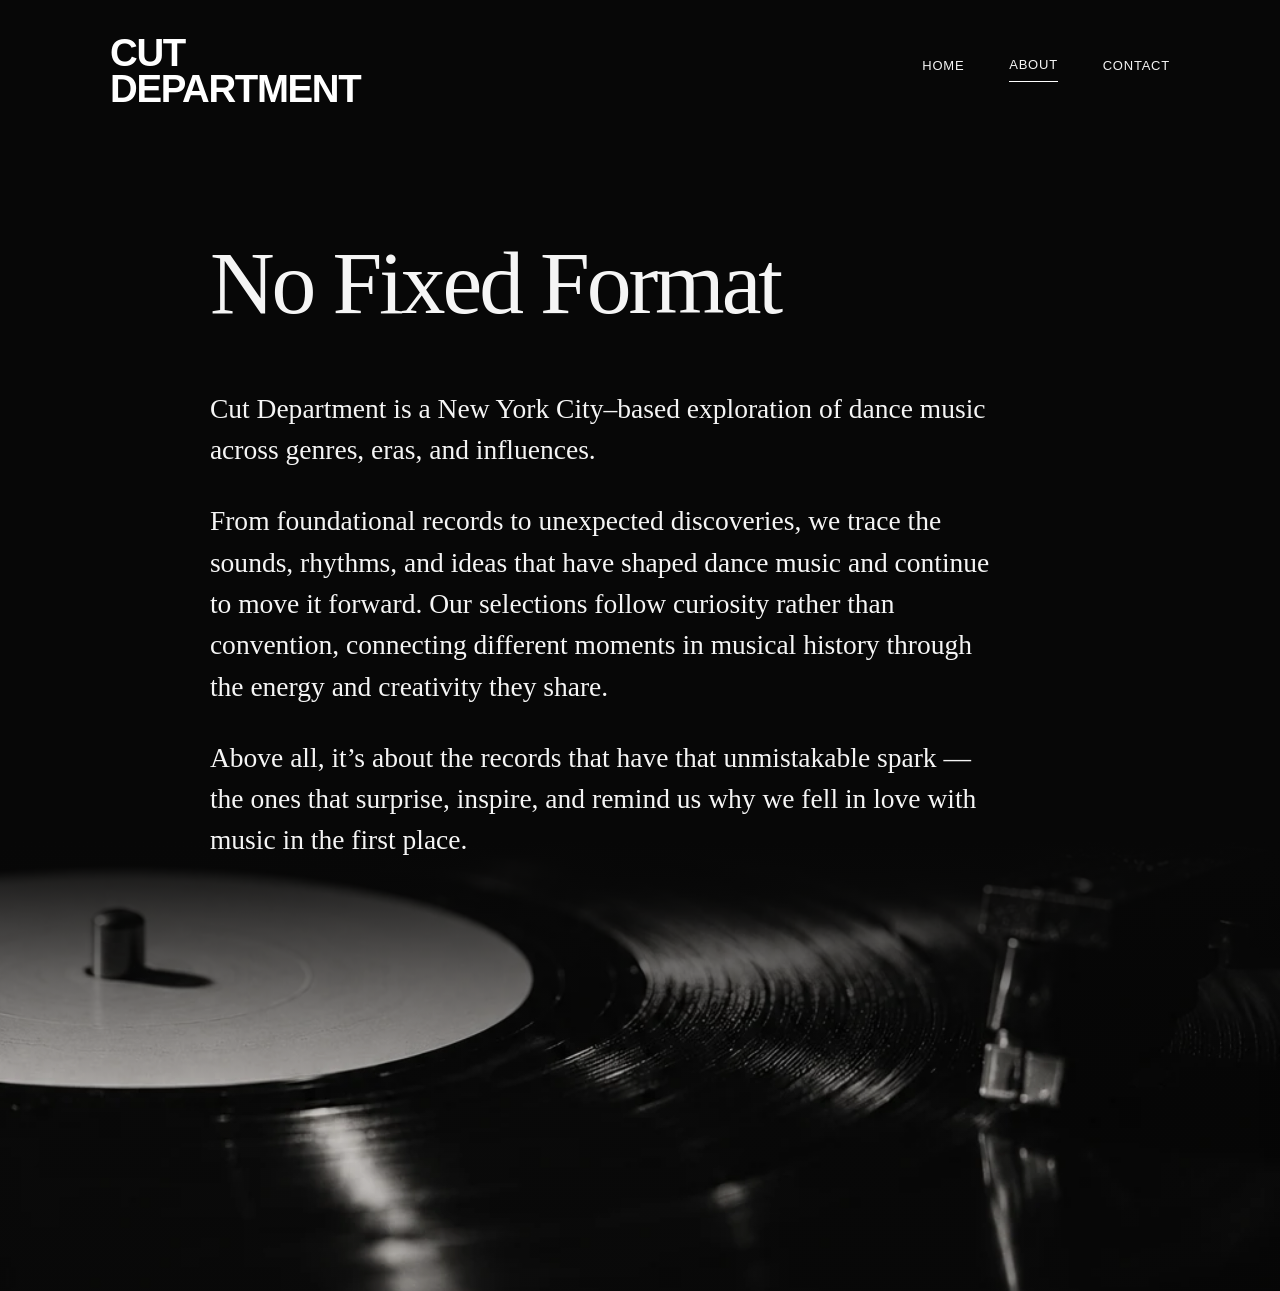
==== about.html @ 2505b228 "Add files via upload" ====
<!doctype html>
<html lang="en">
<head>
  <meta charset="utf-8">
  <meta name="viewport" content="width=device-width, initial-scale=1">
  <meta name="theme-color" content="#080808">
  <meta name="description" content="No Fixed Format — about Cut Department and its exploration of dance music across genres and eras.">
  <title>No Fixed Format — Cut Department</title>
  <link rel="stylesheet" href="styles.css">
</head>
<body class="about-page">
  <header class="about-header">
    <a class="about-brand" href="index.html" aria-label="Cut Department home">CUT<br>DEPARTMENT</a>
    <nav aria-label="Main navigation" class="about-nav">
      <a href="index.html">HOME</a>
      <a href="about.html" aria-current="page">ABOUT</a>
      <a href="mailto:hello@cutdepartment.com">CONTACT</a>
    </nav>
  </header>
  <main class="about-main">
    <article class="about-copy">
      <h1>No Fixed Format</h1>
      <p>Cut Department is a New York City–based exploration of dance music across genres, eras, and influences.</p>
      <p>From foundational records to unexpected discoveries, we trace the sounds, rhythms, and ideas that have shaped dance music and continue to move it forward. Our selections follow curiosity rather than convention, connecting different moments in musical history through the energy and creativity they share.</p>
      <p>Above all, it’s about the records that have that unmistakable spark — the ones that surprise, inspire, and remind us why we fell in love with music in the first place.</p>
    </article>
    <div class="about-vinyl" aria-hidden="true"></div>
  </main>
</body>
</html>
---- styles.css ----
*{box-sizing:border-box}html,body{margin:0;min-height:100%;background:#080808;color:#fff}body{font-family:Arial,Helvetica,sans-serif}.landing{position:relative;width:100%;height:100svh;min-height:520px;background:#050505 url('assets/desktop.webp') center center/100% 100% no-repeat}.desktop-links{position:absolute;inset:0}.hotspot{position:absolute;display:block;background:transparent;border:0;cursor:pointer;padding:0}.hotspot:focus-visible{outline:2px solid #fff;outline-offset:3px}.about-hit{left:69.4%;top:4.5%;width:5.4%;height:4.5%}.contact-hit{left:75.3%;top:4.5%;width:7.2%;height:4.5%}.instagram-hit{left:86.5%;top:4.2%;width:3%;height:5%}.tiktok-hit{left:90.5%;top:4.2%;width:3%;height:5%}.youtube-hit{left:94%;top:4.2%;width:3.5%;height:5%}.mobile-content{display:none}dialog{background:#111;color:#fff;border:1px solid #4b4b4b;width:min(480px,calc(100% - 32px));padding:44px 36px 36px;box-shadow:0 20px 100px #000b}dialog::backdrop{background:#000b}dialog h2{font:normal 36px/1.1 Georgia,serif;margin:0 0 25px}dialog p{font:16px/1.65 Arial,sans-serif;color:#ddd}dialog a{color:#fff;text-underline-offset:5px}#close-dialog{position:absolute;top:10px;right:17px;color:#fff;background:none;border:0;font-size:32px;cursor:pointer}@media(max-width:700px){.landing{min-height:600px;background-image:linear-gradient(180deg,#070707 0%,#080808e8 34%,#08080866 67%,#080808b5 100%),url('assets/mobile.webp');background-size:cover,cover;background-position:center,center}.desktop-links{display:none}.mobile-content{display:flex;flex-direction:column;justify-content:space-between;min-height:100svh;padding:32px 25px 28px}.mobile-top{display:flex;justify-content:space-between;gap:16px;align-items:flex-start}.brand{font-size:24px;font-weight:700;line-height:1.03;letter-spacing:-.03em}.mobile-top nav{display:flex;gap:17px;padding-top:4px}.mobile-top button,.mobile-top nav a{color:#fff;background:none;border:0;padding:0;font-size:10px;letter-spacing:.15em;cursor:pointer;text-decoration:none}.mobile-message{margin-top:auto;margin-bottom:auto;padding-top:10vh}.mobile-message h1{font:normal clamp(32px,8.5vw,52px)/1.12 Georgia,'Times New Roman',serif;letter-spacing:-.02em;margin:0}.small-rule{width:52px;border-top:1px solid #fff;margin:30px 0 20px}.mobile-message p{font-size:10px;letter-spacing:.35em}.mobile-social{display:flex;gap:18px;flex-wrap:wrap}.mobile-social a{font-size:10px;letter-spacing:.13em;color:#fff;text-decoration:none}}@media(prefers-reduced-motion:no-preference){dialog{animation:appear .2s ease-out}@keyframes appear{from{opacity:0;transform:translateY(8px)}to{opacity:1;transform:translateY(0)}}}

/* Dedicated About page — all copy is selectable, responsive HTML. */
.about-page{background:#070707;color:#f5f5f5;min-height:100vh}
.about-header{position:relative;z-index:2;display:flex;justify-content:space-between;align-items:flex-start;gap:24px;padding:35px clamp(25px,9.4vw,110px) 0}
.about-brand{font:700 clamp(24px,3vw,40px)/.94 Arial,Helvetica,sans-serif;letter-spacing:-.035em;color:#fff;text-decoration:none}
.about-nav{display:flex;align-items:center;gap:clamp(20px,3.5vw,50px);padding-top:22px}
.about-nav a{font:13px/1.2 Arial,Helvetica,sans-serif;letter-spacing:.06em;color:#f5f5f5;text-decoration:none;padding-bottom:8px}
.about-nav a[aria-current="page"]{border-bottom:1px solid #fff}
.about-nav a:focus-visible,.about-brand:focus-visible{outline:2px solid white;outline-offset:5px}
.about-main{position:relative;isolation:isolate;min-height:calc(100vh - 120px);padding:clamp(100px,10vw,150px) clamp(25px,16.4vw,210px) 400px;overflow:hidden}
.about-copy{position:relative;z-index:1;max-width:790px}
.about-copy h1{font:400 clamp(52px,7vw,94px)/1.08 Georgia,'Times New Roman',serif;letter-spacing:-.035em;margin:0 0 56px}
.about-copy p{font:400 clamp(19px,2.15vw,29px)/1.5 Georgia,'Times New Roman',serif;margin:0 0 30px}
.about-vinyl{position:absolute;z-index:0;left:0;right:0;bottom:0;height:450px;background:linear-gradient(to bottom,#070707 0%,rgba(7,7,7,.10) 55%,rgba(7,7,7,.22) 100%),url('assets/about-vinyl.webp') center 60%/cover no-repeat;pointer-events:none}
@media(max-width:700px){.about-header{padding:30px 25px 0;gap:16px}.about-brand{font-size:25px}.about-nav{gap:16px;padding-top:8px}.about-nav a{font-size:10px;letter-spacing:.03em}.about-main{padding:105px 25px 260px;min-height:calc(100svh - 80px)}.about-copy h1{font-size:clamp(46px,11vw,66px);margin-bottom:40px}.about-copy p{font-size:clamp(19px,5.1vw,24px);line-height:1.53;margin-bottom:25px}.about-vinyl{height:290px;background-position:center 65%}}
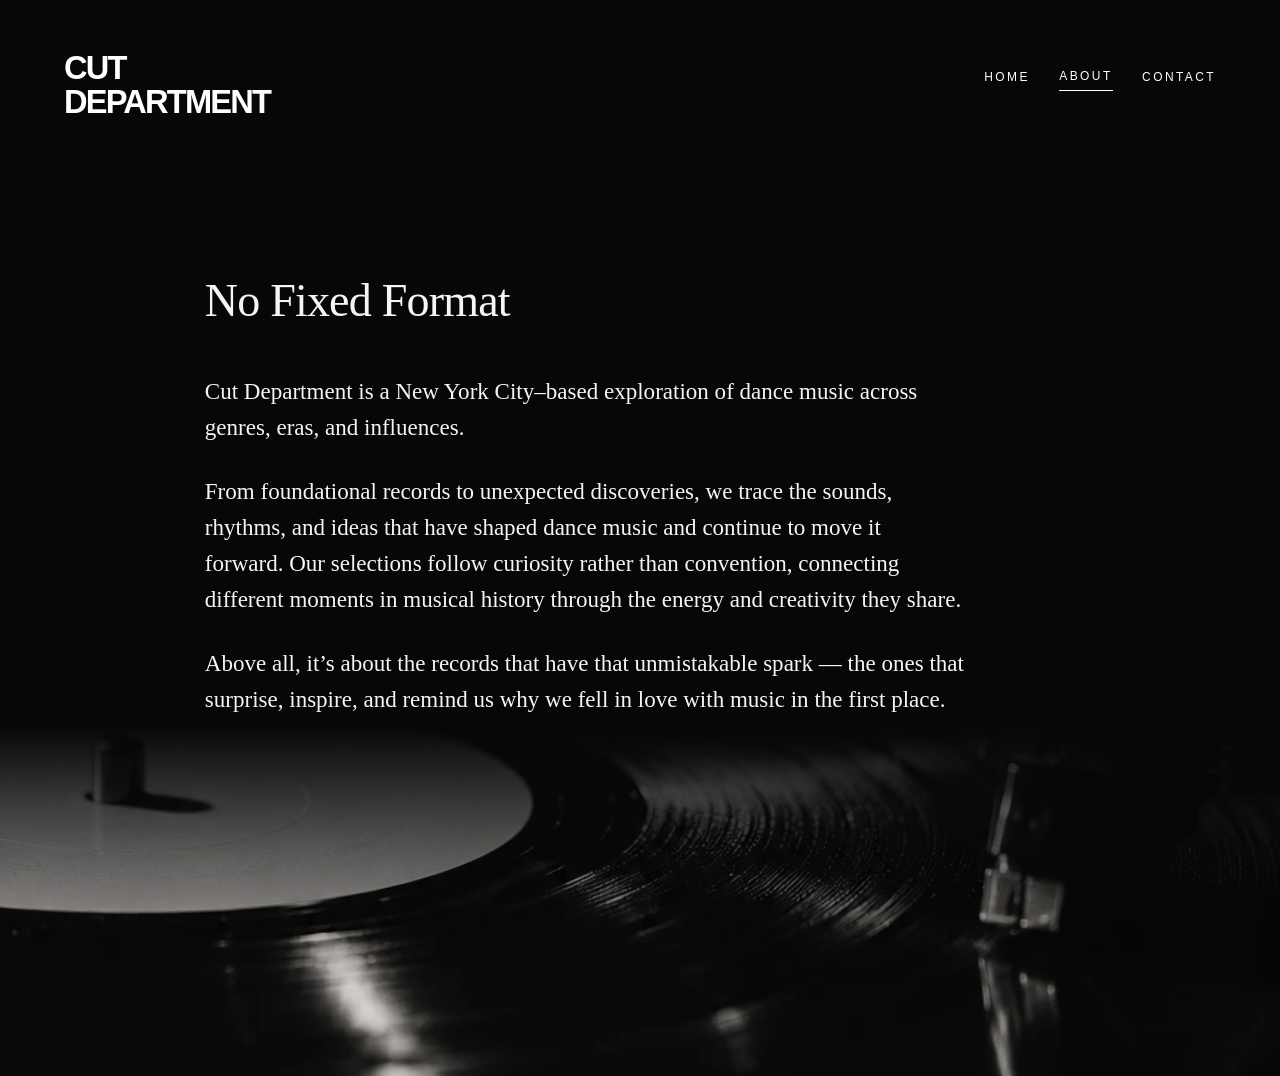
==== commit 174c270c: "Add files via upload" ====
--- a/about.html
+++ b/about.html
@@ -1,30 +1 @@
-<!doctype html>
-<html lang="en">
-<head>
-  <meta charset="utf-8">
-  <meta name="viewport" content="width=device-width, initial-scale=1">
-  <meta name="theme-color" content="#080808">
-  <meta name="description" content="No Fixed Format — about Cut Department and its exploration of dance music across genres and eras.">
-  <title>No Fixed Format — Cut Department</title>
-  <link rel="stylesheet" href="styles.css">
-</head>
-<body class="about-page">
-  <header class="about-header">
-    <a class="about-brand" href="index.html" aria-label="Cut Department home">CUT<br>DEPARTMENT</a>
-    <nav aria-label="Main navigation" class="about-nav">
-      <a href="index.html">HOME</a>
-      <a href="about.html" aria-current="page">ABOUT</a>
-      <a href="mailto:hello@cutdepartment.com">CONTACT</a>
-    </nav>
-  </header>
-  <main class="about-main">
-    <article class="about-copy">
-      <h1>No Fixed Format</h1>
-      <p>Cut Department is a New York City–based exploration of dance music across genres, eras, and influences.</p>
-      <p>From foundational records to unexpected discoveries, we trace the sounds, rhythms, and ideas that have shaped dance music and continue to move it forward. Our selections follow curiosity rather than convention, connecting different moments in musical history through the energy and creativity they share.</p>
-      <p>Above all, it’s about the records that have that unmistakable spark — the ones that surprise, inspire, and remind us why we fell in love with music in the first place.</p>
-    </article>
-    <div class="about-vinyl" aria-hidden="true"></div>
-  </main>
-</body>
-</html>
+<!doctype html><html lang="en"><head><meta charset="utf-8"><meta name="viewport" content="width=device-width,initial-scale=1"><meta name="theme-color" content="#070707"><meta name="description" content="About Cut Department — dance music across genres, eras, and influences."><title>About — Cut Department</title><link rel="stylesheet" href="styles.css"></head><body class="about-page"><header class="site-header"><a class="brand" href="index.html" aria-label="Cut Department home"><span>CUT</span><span>DEPARTMENT</span></a><nav class="header-nav" aria-label="Main navigation"><a href="index.html">HOME</a><a href="about.html" aria-current="page">ABOUT</a><a href="mailto:hello@cutdepartment.com">CONTACT</a></nav></header><main class="about-main"><article class="about-copy"><h1>No Fixed Format</h1><p>Cut Department is a New York City–based exploration of dance music across genres, eras, and influences.</p><p>From foundational records to unexpected discoveries, we trace the sounds, rhythms, and ideas that have shaped dance music and continue to move it forward. Our selections follow curiosity rather than convention, connecting different moments in musical history through the energy and creativity they share.</p><p>Above all, it’s about the records that have that unmistakable spark — the ones that surprise, inspire, and remind us why we fell in love with music in the first place.</p></article><div class="about-vinyl" aria-hidden="true"></div></main></body></html>
--- a/styles.css
+++ b/styles.css
@@ -1,16 +1,3 @@
-*{box-sizing:border-box}html,body{margin:0;min-height:100%;background:#080808;color:#fff}body{font-family:Arial,Helvetica,sans-serif}.landing{position:relative;width:100%;height:100svh;min-height:520px;background:#050505 url('assets/desktop.webp') center center/100% 100% no-repeat}.desktop-links{position:absolute;inset:0}.hotspot{position:absolute;display:block;background:transparent;border:0;cursor:pointer;padding:0}.hotspot:focus-visible{outline:2px solid #fff;outline-offset:3px}.about-hit{left:69.4%;top:4.5%;width:5.4%;height:4.5%}.contact-hit{left:75.3%;top:4.5%;width:7.2%;height:4.5%}.instagram-hit{left:86.5%;top:4.2%;width:3%;height:5%}.tiktok-hit{left:90.5%;top:4.2%;width:3%;height:5%}.youtube-hit{left:94%;top:4.2%;width:3.5%;height:5%}.mobile-content{display:none}dialog{background:#111;color:#fff;border:1px solid #4b4b4b;width:min(480px,calc(100% - 32px));padding:44px 36px 36px;box-shadow:0 20px 100px #000b}dialog::backdrop{background:#000b}dialog h2{font:normal 36px/1.1 Georgia,serif;margin:0 0 25px}dialog p{font:16px/1.65 Arial,sans-serif;color:#ddd}dialog a{color:#fff;text-underline-offset:5px}#close-dialog{position:absolute;top:10px;right:17px;color:#fff;background:none;border:0;font-size:32px;cursor:pointer}@media(max-width:700px){.landing{min-height:600px;background-image:linear-gradient(180deg,#070707 0%,#080808e8 34%,#08080866 67%,#080808b5 100%),url('assets/mobile.webp');background-size:cover,cover;background-position:center,center}.desktop-links{display:none}.mobile-content{display:flex;flex-direction:column;justify-content:space-between;min-height:100svh;padding:32px 25px 28px}.mobile-top{display:flex;justify-content:space-between;gap:16px;align-items:flex-start}.brand{font-size:24px;font-weight:700;line-height:1.03;letter-spacing:-.03em}.mobile-top nav{display:flex;gap:17px;padding-top:4px}.mobile-top button,.mobile-top nav a{color:#fff;background:none;border:0;padding:0;font-size:10px;letter-spacing:.15em;cursor:pointer;text-decoration:none}.mobile-message{margin-top:auto;margin-bottom:auto;padding-top:10vh}.mobile-message h1{font:normal clamp(32px,8.5vw,52px)/1.12 Georgia,'Times New Roman',serif;letter-spacing:-.02em;margin:0}.small-rule{width:52px;border-top:1px solid #fff;margin:30px 0 20px}.mobile-message p{font-size:10px;letter-spacing:.35em}.mobile-social{display:flex;gap:18px;flex-wrap:wrap}.mobile-social a{font-size:10px;letter-spacing:.13em;color:#fff;text-decoration:none}}@media(prefers-reduced-motion:no-preference){dialog{animation:appear .2s ease-out}@keyframes appear{from{opacity:0;transform:translateY(8px)}to{opacity:1;transform:translateY(0)}}}
-
-/* Dedicated About page — all copy is selectable, responsive HTML. */
-.about-page{background:#070707;color:#f5f5f5;min-height:100vh}
-.about-header{position:relative;z-index:2;display:flex;justify-content:space-between;align-items:flex-start;gap:24px;padding:35px clamp(25px,9.4vw,110px) 0}
-.about-brand{font:700 clamp(24px,3vw,40px)/.94 Arial,Helvetica,sans-serif;letter-spacing:-.035em;color:#fff;text-decoration:none}
-.about-nav{display:flex;align-items:center;gap:clamp(20px,3.5vw,50px);padding-top:22px}
-.about-nav a{font:13px/1.2 Arial,Helvetica,sans-serif;letter-spacing:.06em;color:#f5f5f5;text-decoration:none;padding-bottom:8px}
-.about-nav a[aria-current="page"]{border-bottom:1px solid #fff}
-.about-nav a:focus-visible,.about-brand:focus-visible{outline:2px solid white;outline-offset:5px}
-.about-main{position:relative;isolation:isolate;min-height:calc(100vh - 120px);padding:clamp(100px,10vw,150px) clamp(25px,16.4vw,210px) 400px;overflow:hidden}
-.about-copy{position:relative;z-index:1;max-width:790px}
-.about-copy h1{font:400 clamp(52px,7vw,94px)/1.08 Georgia,'Times New Roman',serif;letter-spacing:-.035em;margin:0 0 56px}
-.about-copy p{font:400 clamp(19px,2.15vw,29px)/1.5 Georgia,'Times New Roman',serif;margin:0 0 30px}
-.about-vinyl{position:absolute;z-index:0;left:0;right:0;bottom:0;height:450px;background:linear-gradient(to bottom,#070707 0%,rgba(7,7,7,.10) 55%,rgba(7,7,7,.22) 100%),url('assets/about-vinyl.webp') center 60%/cover no-repeat;pointer-events:none}
-@media(max-width:700px){.about-header{padding:30px 25px 0;gap:16px}.about-brand{font-size:25px}.about-nav{gap:16px;padding-top:8px}.about-nav a{font-size:10px;letter-spacing:.03em}.about-main{padding:105px 25px 260px;min-height:calc(100svh - 80px)}.about-copy h1{font-size:clamp(46px,11vw,66px);margin-bottom:40px}.about-copy p{font-size:clamp(19px,5.1vw,24px);line-height:1.53;margin-bottom:25px}.about-vinyl{height:290px;background-position:center 65%}}
+:root{color-scheme:dark}*{box-sizing:border-box}html,body{margin:0;min-height:100%;background:#070707;color:#f5f5f5}body{font-family:Arial,Helvetica,sans-serif}a{color:inherit}button{font:inherit}.hero{position:relative;isolation:isolate;min-height:100svh;display:flex;flex-direction:column;background:#050505 url('assets/vinyl-background.webp') center center/cover no-repeat}.hero:before{content:"";position:absolute;z-index:-1;inset:0;background:linear-gradient(90deg,rgba(0,0,0,.42) 0%,transparent 65%),linear-gradient(180deg,rgba(0,0,0,.28),transparent 28%,transparent 75%,rgba(0,0,0,.2))}.site-header{display:flex;align-items:flex-start;justify-content:space-between;gap:24px;padding:clamp(26px,4vw,58px) clamp(25px,5vw,78px);position:relative;z-index:2}.brand{display:flex;flex-direction:column;align-items:flex-start;color:#fff;text-decoration:none;font-size:clamp(25px,2.55vw,40px);font-weight:750;letter-spacing:-.055em;line-height:1.04}.header-nav{display:flex;align-items:center;gap:clamp(18px,2.3vw,36px);padding-top:18px}.header-nav a,.header-nav button{font-size:12px;letter-spacing:.2em;text-decoration:none;border:0;background:transparent;color:#fff;cursor:pointer;padding:0 0 7px}.header-nav a[aria-current="page"]{border-bottom:1px solid #fff}.nav-divider{height:24px;width:1px;background:#aaa;margin:0 5px}.icon-social{display:flex;gap:15px}.icon-social a{letter-spacing:.02em;font-weight:bold}.hero-message{margin:auto 0 auto clamp(45px,10.3vw,160px);padding:45px 20px 0 0;max-width:570px}.hero-message h1{font:400 clamp(34px,3.35vw,53px)/1.11 Georgia,'Times New Roman',serif;letter-spacing:-.025em;margin:0}.rule{height:1px;background:#fff;width:54px;margin:36px 0 33px}.hero-message p,.home-footer{font-size:11px;letter-spacing:.36em}.hero-message p{margin:0}.home-footer{display:flex;justify-content:space-between;align-items:center;gap:20px;padding:0 clamp(25px,5vw,78px) 32px}.home-footer nav{display:flex;gap:27px}.home-footer a{font-size:11px;letter-spacing:.16em;text-decoration:none}.home-footer nav:empty{display:none}[hidden]{display:none!important}a:focus-visible,button:focus-visible{outline:2px solid white;outline-offset:6px}dialog{position:fixed;background:#111;color:#fff;border:1px solid #555;width:min(480px,calc(100% - 32px));padding:44px 36px 36px;box-shadow:0 20px 100px #000b}dialog::backdrop{background:#000c}dialog h2{font:400 36px Georgia,serif;margin:0 0 25px}dialog p{font-size:16px;line-height:1.65;color:#ddd}dialog a{text-underline-offset:5px}#close-dialog{position:absolute;top:10px;right:17px;color:#fff;background:none;border:0;font-size:32px;cursor:pointer}
+.about-page{min-height:100svh}.about-main{position:relative;isolation:isolate;min-height:calc(100svh - 115px);padding:clamp(65px,8vw,105px) clamp(25px,16vw,230px) 330px;overflow:hidden}.about-copy{position:relative;z-index:1;max-width:760px}.about-copy h1{font:400 clamp(32px,3.6vw,49px)/1.2 Georgia,'Times New Roman',serif;letter-spacing:-.018em;margin:0 0 46px;color:#f5f5f5}.about-copy p{font:400 clamp(19px,1.8vw,25px)/1.56 Georgia,'Times New Roman',serif;margin:0 0 28px}.about-vinyl{position:absolute;z-index:0;left:0;right:0;bottom:0;height:350px;background:linear-gradient(to bottom,#070707 0%,rgba(7,7,7,.05) 75%),url('assets/about-vinyl.webp') center 60%/cover no-repeat;pointer-events:none}
+@media(max-width:700px){.site-header{padding:28px 24px;gap:14px}.brand{font-size:25px}.header-nav{gap:16px;padding-top:6px}.header-nav a,.header-nav button{font-size:10px;letter-spacing:.09em}.nav-divider,.icon-social{display:none}.hero{min-height:100svh;background-position:60% center}.hero:before{background:linear-gradient(180deg,rgba(0,0,0,.38),rgba(0,0,0,.43) 40%,rgba(0,0,0,.08) 78%,rgba(0,0,0,.5))}.hero-message{margin:auto 24px;padding:30px 0;max-width:420px}.hero-message h1{font-size:clamp(33px,8.2vw,48px)}.rule{margin:27px 0 22px}.hero-message p{font-size:10px}.home-footer{padding:0 24px 25px}.home-footer>span{display:none}.home-footer nav{gap:17px;flex-wrap:wrap}.home-footer a{font-size:10px}.about-main{padding:80px 25px 260px}.about-copy h1{font-size:clamp(33px,8vw,43px);margin-bottom:37px}.about-copy p{font-size:clamp(19px,5vw,23px);line-height:1.55}.about-vinyl{height:290px;background-position:center 65%}}
